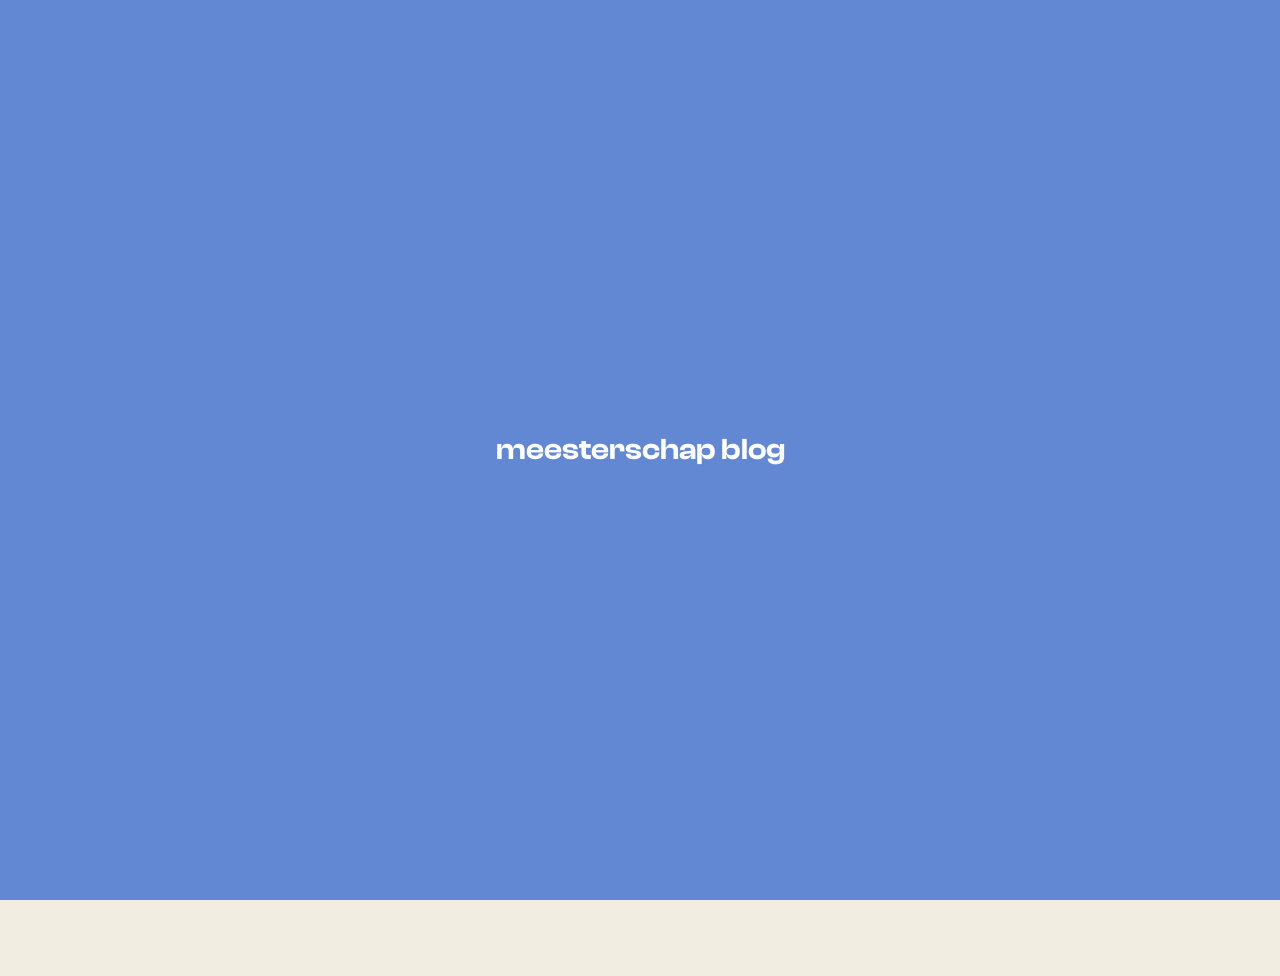
==== index.html @ 77b772a7 "eerste commit blog Co-authored-by: Copilot <copilot@github.com>" ====
<!DOCTYPE html>
<html lang="en">
<head>
    <meta charset="UTF-8">
    <meta name="viewport" content="width=device-width, initial-scale=1.0">
    <title>Blog Kelly Kha</title>
    <link href="styles/style.css" rel="stylesheet">
    <link rel="icon" type="image/png" sizes="32x32" href="images/favicon-32x32.png?v=2">
</head>

<body class="container index">
    <header>
        <div>
            <a href="index.html">
                <img class="logo" src="images/logo.png" alt="logo">
            </a>

            <button class="menu">
                <svg xmlns="http://www.w3.org/2000/svg" fill="none" viewBox="0 0 24 24" stroke-width="1.5" stroke="currentColor">
                    <path stroke-linecap="round" stroke-linejoin="round" d="M3.75 6.75h16.5M3.75 12h16.5m-16.5 5.25h16.5" />
                </svg>
            </button>
        </div>


        <nav>
            <ul>
                <li><a class="active" href="index.html">Home</a></li>
                <li><a href="speakers.html">Speakers</a></li>
                <li><a href="about.html">About me</a></li>
                <li><a href="reflection.html">Reflection</a></li>
            </ul>          
        </nav>
    </header>

    <div class = "loading-animation">
        <p>meesterschap blog</p>
    </div>

    <section class="header-container">
        <div>
            <h1>Kelly Kha's</h1>
            <h2>Meesterschap Web Development Blog</h2>
        </div>

        <p>This is a blog about my journey in the course Meesterschap Web Development. <br> Here I'll share my thoughts, experiences, and insights as I learn and grow as a web developer.</p>

        <div class="header-image">
            <img src="images/letter-bg.svg" alt="">

            <input type="checkbox" id="toggle-img" hidden>

            <label for="toggle-img">
                <img class="item-header" src="images/jerry.png" alt="">
            </label>

            <img src="images/letter-fg.svg" alt="">
        </div>

    </section>
    <script src="script/script.js"></script>
</body>
</html>
---- styles/style.css ----
@import './fonts.css';
@import './base.css';

section {
    display: flex;
    flex-direction: column;
    align-items: center;
    gap: var(--size-xl);

    width: 100%;
    padding: var(--size-4xl) var(--size-2xl);
}

.header-container {
    
}




@media (min-width: 768px) {
	.container{
		max-width: 768px;
	}

    section {
        padding: var(--size-6xl) var(--size-4xl);
    }

    p {
        font-size: var(--size-sm);
    }

    .header-container {
        align-self: center;
        text-align: center;
        width: 60%;
        
        & div:nth-of-type(1) {
            display: flex;
            flex-direction: column;
            gap: var(--size-xxs);
        }

        & .header-image {
            position: relative;
            margin-top: var(--size-9xl);
            min-height: 300px;
            width: 100%;

            & img {
                position: absolute;
                left: 50%;
                transform: translateX(-50%);
                bottom: 0;

                transition: transform 0.3s ease;
            }

            & label .item-header {
                width: 15vw;
                transform: translate(-120%, -60%) rotate(-10deg);
                cursor: pointer;
            }

            & label:hover .item-header{
                transform: translate(-120%, -75%) rotate(-10deg);
            }

            & input:checked + label .item-header {
                z-index: 10;
                transform: translate(-200%, -120%) rotate(0deg) scale(1.8);
            }
        }
    }

    .index h1{
        font-size: var(--size-8xl);
        font-style: italic;
        color: var(--colour-primary);
    }

    .index h2{
        font-size: var(--size-xl);
        color: var(--colour-primary);
        font-family: 'ClashDisplay-light', serif;
        text-transform: uppercase;
    }
}

@media (min-width: 1024px) {
	.container{
		max-width: 1024px;
	}

    section {
        padding: var(--size-8xl) var(--size-6xl);
    }

    p {
        font-size: var(--size-base);
    }
}

@media (min-width: 1280px) {
	.container{
		max-width: 1280px;
	}
}

@media (min-width: 1536px) {
	.container{
		max-width: 1536px;
	}
    
}
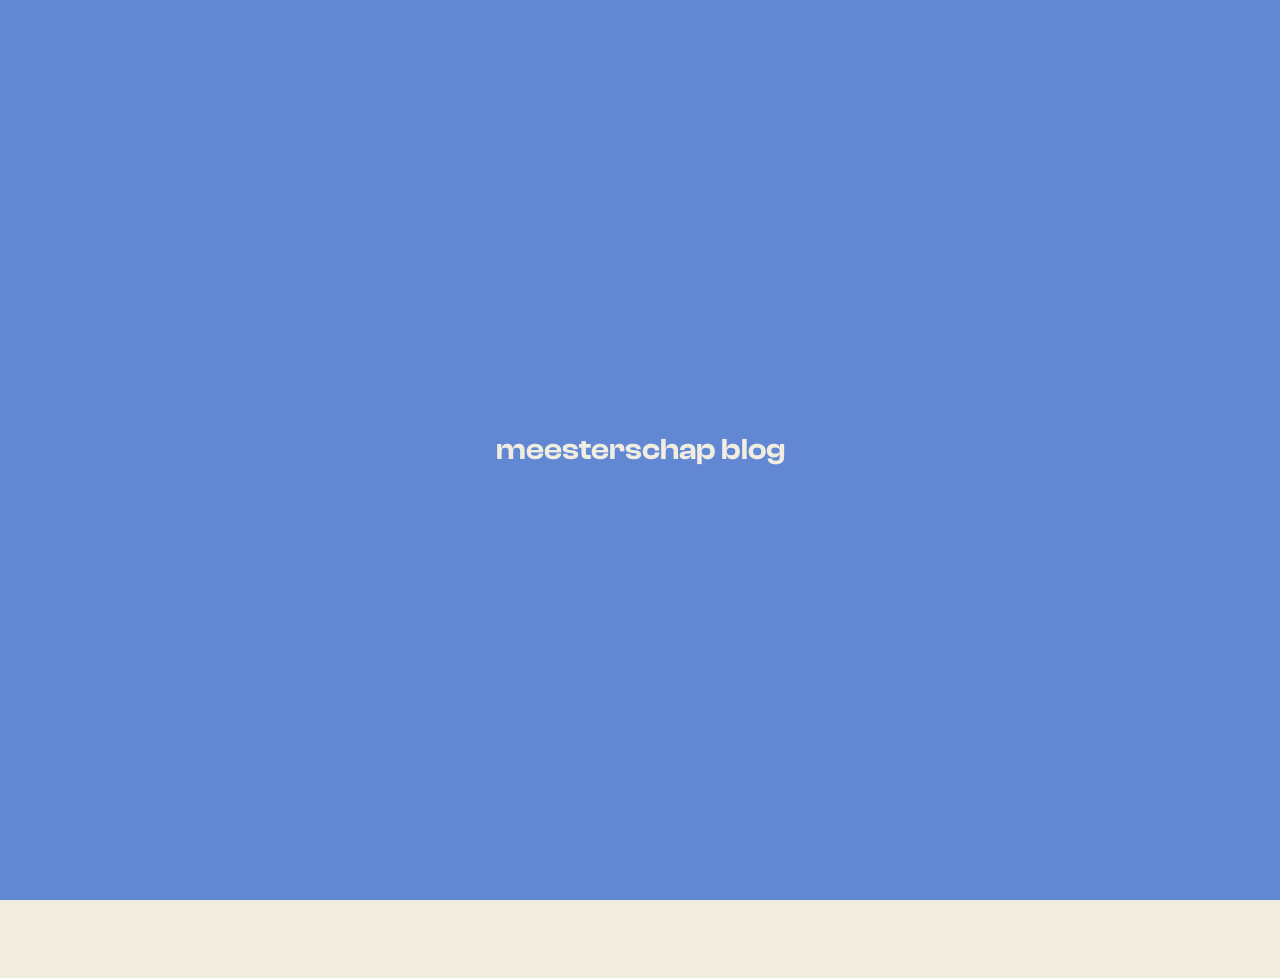
==== commit b40403ed: "light-dark mode Co-authored-by: Copilot <copilot@github.com>" ====
--- a/index.html
+++ b/index.html
@@ -29,8 +29,18 @@
                 <li><a href="speakers.html">Speakers</a></li>
                 <li><a href="about.html">About me</a></li>
                 <li><a href="reflection.html">Reflection</a></li>
-            </ul>          
+
+                <li>
+                    <label for="colorscheme-btn">
+                    <input type="checkbox" name="colorscheme-btn">
+                    <svg xmlns="http://www.w3.org/2000/svg" fill="none" viewBox="0 0 24 24" stroke-width="1.5" stroke="currentColor" class="size-6">
+                    <path stroke-linecap="round" stroke-linejoin="round" d="M21.752 15.002A9.72 9.72 0 0 1 18 15.75c-5.385 0-9.75-4.365-9.75-9.75 0-1.33.266-2.597.748-3.752A9.753 9.753 0 0 0 3 11.25C3 16.635 7.365 21 12.75 21a9.753 9.753 0 0 0 9.002-5.998Z" />
+                    </svg>
+                </label>
+                </li>
+            </ul>  
         </nav>
+        
     </header>
 
     <div class = "loading-animation">
@@ -49,7 +59,6 @@
             <img src="images/letter-bg.svg" alt="">
 
             <input type="checkbox" id="toggle-img" hidden>
-
             <label for="toggle-img">
                 <img class="item-header" src="images/jerry.png" alt="">
             </label>
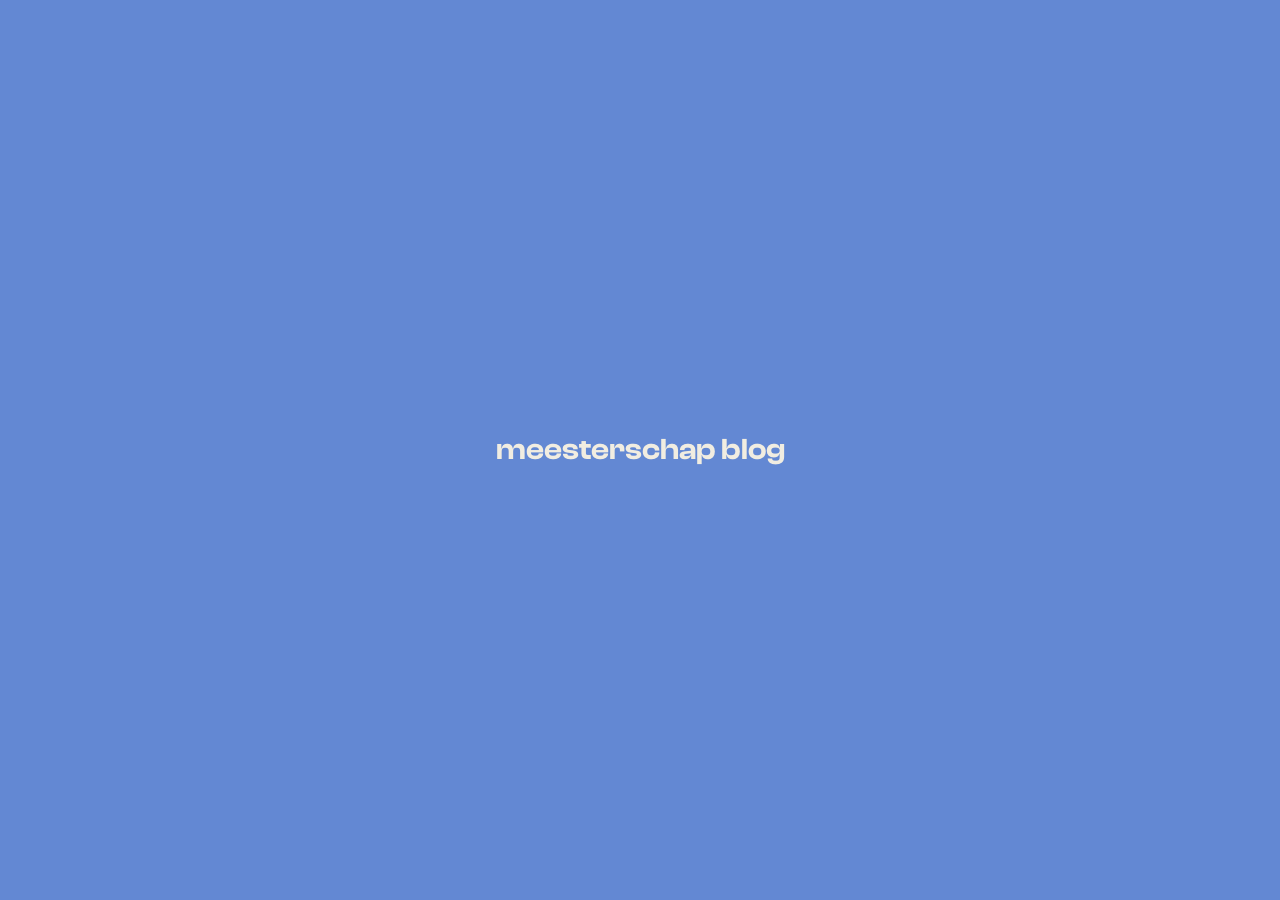
==== commit 38be0c8f: "sprekers Co-authored-by: Copilot <copilot@github.com>" ====
--- a/index.html
+++ b/index.html
@@ -5,10 +5,11 @@
     <meta name="viewport" content="width=device-width, initial-scale=1.0">
     <title>Blog Kelly Kha</title>
     <link href="styles/style.css" rel="stylesheet">
-    <link rel="icon" type="image/png" sizes="32x32" href="images/favicon-32x32.png?v=2">
+    <link rel="icon" type="image/png" sizes="32x32" href="images/favicon-32x32.png?v=3">
 </head>
 
-<body class="container index">
+<body class="container index has-loader">
+    <div class="overlay"></div>
     <header>
         <div>
             <a href="index.html">
@@ -26,9 +27,9 @@
         <nav>
             <ul>
                 <li><a class="active" href="index.html">Home</a></li>
-                <li><a href="speakers.html">Speakers</a></li>
-                <li><a href="about.html">About me</a></li>
-                <li><a href="reflection.html">Reflection</a></li>
+                <li><a href="speakers.html">Sprekers</a></li>
+                <li><a href="about.html">Over mij</a></li>
+                <li><a href="reflection.html">Reflectie</a></li>
 
                 <li>
                     <label for="colorscheme-btn">
@@ -53,15 +54,12 @@
             <h2>Meesterschap Web Development Blog</h2>
         </div>
 
-        <p>This is a blog about my journey in the course Meesterschap Web Development. <br> Here I'll share my thoughts, experiences, and insights as I learn and grow as a web developer.</p>
+        <p>Dit is een blog over mijn reis binnen de cursus Meesterschap Web Development. <br> Hier deel ik mijn gedachten, ervaringen en inzichten terwijl ik leer en groei als webdeveloper.</p>
 
         <div class="header-image">
             <img src="images/letter-bg.svg" alt="">
 
-            <input type="checkbox" id="toggle-img" hidden>
-            <label for="toggle-img">
-                <img class="item-header" src="images/jerry.png" alt="">
-            </label>
+            <img class="item-header" src="images/jerry.png" alt="">
 
             <img src="images/letter-fg.svg" alt="">
         </div>
--- a/styles/style.css
+++ b/styles/style.css
@@ -11,11 +11,176 @@
     padding: var(--size-4xl) var(--size-2xl);
 }
 
-.header-container {
-    
-}
-
-
+.overlay {
+    display: none;
+    position: fixed;
+    inset: 0;
+    background-color: rgba(0, 0, 0, 0.6);
+    z-index: 5;
+    transition: opacity 0.3s ease;
+}
+
+body.dimmed .overlay {
+    display: block;
+}
+
+/* spreker styling */
+.spreker-content{
+    text-align: center;
+}
+
+
+
+
+
+/* flip animatie */
+/* .sprekers-container{
+  perspective: 800px;
+}
+
+.sprekers-cardd {
+  position: relative;
+  width: 200px;
+  height: 200px;
+  transform-style: preserve-3d;
+}
+
+.sprekers-card:hover {
+  animation: flip 4s infinite linear;
+}
+
+.front, .back {
+  position: absolute;
+  width: 100%;
+  height: 100%;
+  backface-visibility: hidden;
+}
+
+.back {
+  transform: rotateY(180deg);
+  background: lightcoral;
+}
+
+.front {
+  background: lightblue;
+}
+
+@keyframes flip {
+  to {
+    transform: rotateY(360deg);
+  }
+} */
+
+.sprekers-container {
+    perspective: 800px;
+    display: inline-block;
+    padding: 20px;
+
+    display: flex;
+    flex-direction: column;
+    justify-content: center;
+    gap: var(--size-4xl);
+}
+
+.sprekers-card {
+    position: relative;
+    width: 200px;
+    height: 200px;
+    transform-style: preserve-3d;
+
+    transition: transform 0.6s;
+}
+
+.sprekers-card:hover {
+    transform: rotateY(180deg) scale(1.2);
+    z-index: 2;
+}
+
+.sprekers-container:has(.sprekers-card:hover) .sprekers-card {
+    transform: scale(0.9);
+
+    & img {
+        filter: brightness(0.7) grayscale(100%);
+    }
+}
+
+.sprekers-container:has(.sprekers-card:hover) .sprekers-card:hover {
+    transform: rotateY(180deg) scale(1.2);
+
+    & img {
+        filter: brightness(0.7) grayscale(0%);
+    }
+}
+
+.front, .back {
+    border-radius: var(--size-2xl);
+    overflow: hidden;
+    position: absolute;
+    width: 100%;
+    height: 100%;
+    backface-visibility: hidden;
+}
+
+.front img {
+    width: 100%;
+    height: 100%;
+    object-fit: cover;
+    filter: brightness(0.7);
+}
+
+.sprekers-card button {
+    position: absolute;
+    width: 40px;
+    height: 40px;
+    bottom: 1em;
+    right: 1em;
+
+    background: var(--colour-primary);
+    border-radius: 50%;
+    border: none;
+    cursor: pointer;
+    padding: 8px;
+
+    & svg {
+        color: var(--colour-background);
+    }
+}
+
+.back {
+  background: var(--colour-text);
+  color: var(--colour-background);
+  transform: rotateY(180deg);
+  padding: var(--size-2xl) var(--size-xl);
+
+  display: flex;
+  flex-direction: column;
+  gap: var(--size-base);
+  justify-content: center;
+  align-items: center;
+}
+
+.back h2{
+    color: var(--colour-background);
+    font-family: 'ClashDisplay-semibold', serif;
+    text-transform: uppercase;
+}
+
+.back-content {
+    display: flex;
+    flex-direction: column;
+    align-items: center;
+    height: fit-content;
+    gap: var(--size-xxs);
+}
+
+.back p{
+    font-family: 'Archivo-Regular', serif;
+    font-size: var(--size-xs);
+    border: solid 1px var(--colour-background);
+    width: fit-content;
+    border-radius: 25px;
+    padding: var(--size-xxs) var(--size-xs);
+}
 
 
 @media (min-width: 768px) {
@@ -57,24 +222,25 @@
                 transition: transform 0.3s ease;
             }
 
-            & label .item-header {
+            & .item-header:nth-child(2) {
                 width: 15vw;
                 transform: translate(-120%, -60%) rotate(-10deg);
                 cursor: pointer;
             }
 
-            & label:hover .item-header{
+            & .item-header:nth-child(2):hover{
                 transform: translate(-120%, -75%) rotate(-10deg);
             }
 
-            & input:checked + label .item-header {
+            & .item-header:nth-child(2).is-active {
                 z-index: 10;
                 transform: translate(-200%, -120%) rotate(0deg) scale(1.8);
             }
         }
     }
 
-    .index h1{
+    .index h1,
+    .speakers h1 {
         font-size: var(--size-8xl);
         font-style: italic;
         color: var(--colour-primary);
@@ -86,6 +252,15 @@
         font-family: 'ClashDisplay-light', serif;
         text-transform: uppercase;
     }
+
+    .back h2{
+        font-size: var(--size-xl);
+    }
+
+    .sprekers-container {
+        flex-direction: row;
+    }
+
 }
 
 @media (min-width: 1024px) {
@@ -94,7 +269,7 @@
 	}
 
     section {
-        padding: var(--size-8xl) var(--size-6xl);
+        padding: var(--size-6xl) var(--size-6xl);
     }
 
     p {
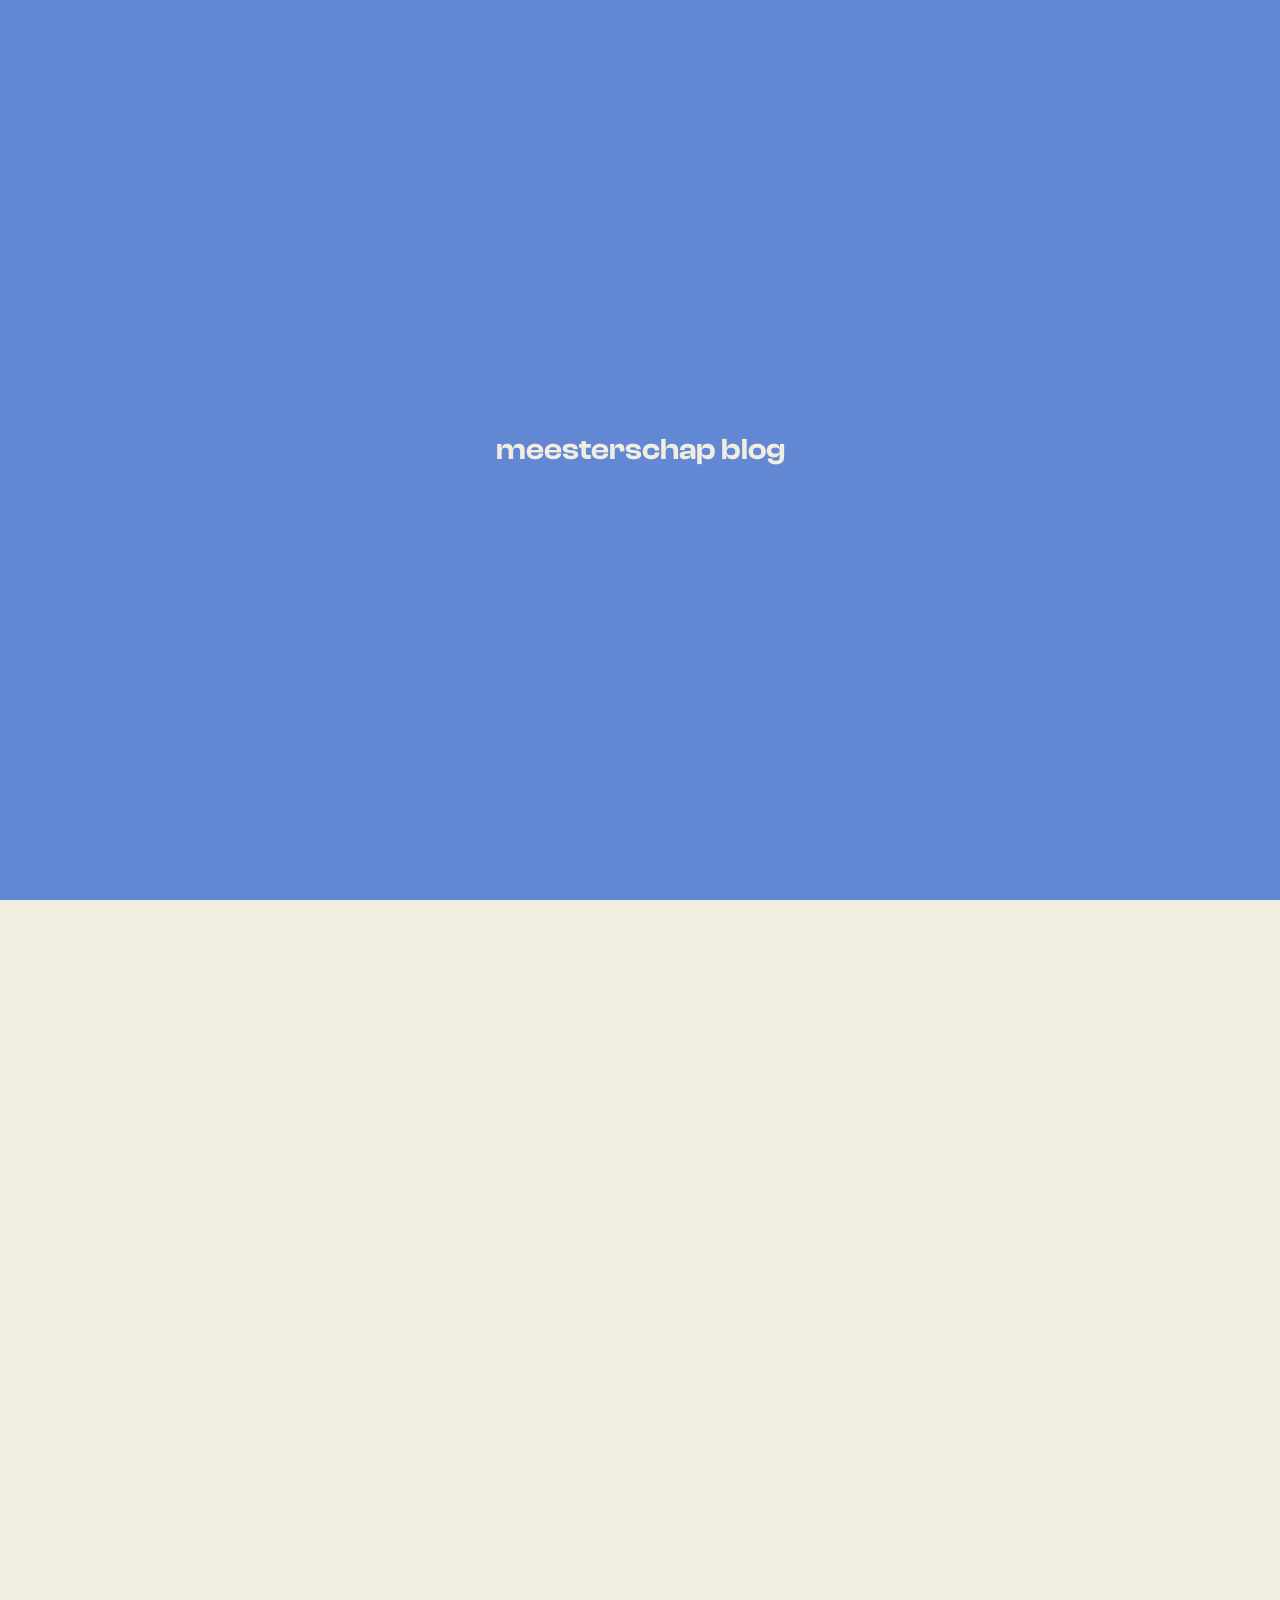
==== commit 10bd83e1: "update Co-authored-by: Copilot <copilot@github.com>" ====
--- a/index.html
+++ b/index.html
@@ -63,8 +63,162 @@
 
             <img src="images/letter-fg.svg" alt="">
         </div>
-
     </section>
+
+    <section class="spreker-content">
+        <h1>Sprekers</h1>
+        <p>Hier vind je een overzicht van alle sprekers die hebben bijgedragen aan mijn reis binnen de cursus Meesterschap Web Development. <br> Elke spreker heeft unieke inzichten, ervaringen en expertise gedeeld die mijn begrip van webontwikkeling hebben verrijkt.</p>
+        
+        <div class="sprekers-container">
+            <div class="sprekers-card">
+                <div class="front">
+                    <img src="images/spreker-kilian.png" alt="Kilian Valkhof">
+
+                    <button> 
+                        <a href="https://www.kilianvalkhof.com/" target="_blank">
+                            <svg xmlns="http://www.w3.org/2000/svg" fill="none" viewBox="0 0 24 24" stroke-width="1.5" stroke="currentColor" class="size-6">
+                            <path stroke-linecap="round" stroke-linejoin="round" d="m4.5 19.5 15-15m0 0H8.25m11.25 0v11.25" />
+                            </svg>
+                        </a>
+                    </button>
+                </div>
+                <div class="back">
+                    <h2>Kilian Valkhof</h2>
+                    <div class="back-content">
+                        <p>Polypane</p>
+                        <p>Minder javascript</p>
+                    </div>
+
+                    <button> 
+                        <a href="https://www.kilianvalkhof.com/" target="_blank">
+                            <svg xmlns="http://www.w3.org/2000/svg" fill="none" viewBox="0 0 24 24" stroke-width="1.5" stroke="currentColor" class="size-6">
+                            <path stroke-linecap="round" stroke-linejoin="round" d="m4.5 19.5 15-15m0 0H8.25m11.25 0v11.25" />
+                            </svg>
+                        </a>
+                    </button>
+                </div>
+            </div>
+
+            <div class="sprekers-card">
+                <div class="front">
+                    <img src="images/spreker-nils.png" alt="Nils Binder">
+
+                    <button> 
+                        <a href="https://www.kilianvalkhof.com/" target="_blank">
+                            <svg xmlns="http://www.w3.org/2000/svg" fill="none" viewBox="0 0 24 24" stroke-width="1.5" stroke="currentColor" class="size-6">
+                            <path stroke-linecap="round" stroke-linejoin="round" d="m4.5 19.5 15-15m0 0H8.25m11.25 0v11.25" />
+                            </svg>
+                        </a>
+                    </button>
+                </div>
+                <div class="back">
+                    <h2>Nils binder</h2>
+                    <div class="back-content">
+                        <p>9ELEMENTS</p>
+                        <p>combine fun coding in the workfield</p>
+                    </div>
+
+                    <button> 
+                        <a href="https://www.kilianvalkhof.com/" target="_blank">
+                            <svg xmlns="http://www.w3.org/2000/svg" fill="none" viewBox="0 0 24 24" stroke-width="1.5" stroke="currentColor" class="size-6">
+                            <path stroke-linecap="round" stroke-linejoin="round" d="m4.5 19.5 15-15m0 0H8.25m11.25 0v11.25" />
+                            </svg>
+                        </a>
+                    </button>
+                </div>
+            </div>
+
+            <div class="sprekers-card">
+                <div class="front">
+                    <img src="images/spreker-robbert.png" alt="Robbert Broersma">
+
+                    <button> 
+                        <a href="https://www.kilianvalkhof.com/" target="_blank">
+                            <svg xmlns="http://www.w3.org/2000/svg" fill="none" viewBox="0 0 24 24" stroke-width="1.5" stroke="currentColor" class="size-6">
+                            <path stroke-linecap="round" stroke-linejoin="round" d="m4.5 19.5 15-15m0 0H8.25m11.25 0v11.25" />
+                            </svg>
+                        </a>
+                    </button>
+                </div>
+                <div class="back">
+                    <h2>Robbert Broersma</h2>
+                    <div class="back-content">
+                        <p>NL design system</p>
+                        <p>Opbouw van formulier</p>
+                    </div>
+
+                    <button> 
+                        <a href="https://www.kilianvalkhof.com/" target="_blank">
+                            <svg xmlns="http://www.w3.org/2000/svg" fill="none" viewBox="0 0 24 24" stroke-width="1.5" stroke="currentColor" class="size-6">
+                            <path stroke-linecap="round" stroke-linejoin="round" d="m4.5 19.5 15-15m0 0H8.25m11.25 0v11.25" />
+                            </svg>
+                        </a>
+                    </button>
+                </div>
+            </div>
+
+            <div class="sprekers-card">
+                <div class="front">
+                    <img src="images/spreker-rosa.png" alt="Rosa Schuurman">
+
+                    <button> 
+                        <a href="https://www.kilianvalkhof.com/" target="_blank">
+                            <svg xmlns="http://www.w3.org/2000/svg" fill="none" viewBox="0 0 24 24" stroke-width="1.5" stroke="currentColor" class="size-6">
+                            <path stroke-linecap="round" stroke-linejoin="round" d="m4.5 19.5 15-15m0 0H8.25m11.25 0v11.25" />
+                            </svg>
+                        </a>
+                    </button>
+                </div>
+                <div class="back">
+                    <h2>Rosa Schuurman</h2>
+                    <div class="back-content">
+                        <p>travelling server</p>
+                        <p>planned obsolescence</p>
+                    </div>
+
+                    <button> 
+                        <a href="https://www.kilianvalkhof.com/" target="_blank">
+                            <svg xmlns="http://www.w3.org/2000/svg" fill="none" viewBox="0 0 24 24" stroke-width="1.5" stroke="currentColor" class="size-6">
+                            <path stroke-linecap="round" stroke-linejoin="round" d="m4.5 19.5 15-15m0 0H8.25m11.25 0v11.25" />
+                            </svg>
+                        </a>
+                    </button>
+                </div>
+            </div>
+
+            <div class="sprekers-card">
+                <div class="front">
+                    <img src="images/spreker-johan.png" alt="johan huijkman">
+
+                    <button> 
+                        <a href="https://www.kilianvalkhof.com/" target="_blank">
+                            <svg xmlns="http://www.w3.org/2000/svg" fill="none" viewBox="0 0 24 24" stroke-width="1.5" stroke="currentColor" class="size-6">
+                            <path stroke-linecap="round" stroke-linejoin="round" d="m4.5 19.5 15-15m0 0H8.25m11.25 0v11.25" />
+                            </svg>
+                        </a>
+                    </button>
+                </div>
+                <div class="back">
+                    <h2>johan huijkman</h2>
+                    <div class="back-content">
+                        <p>accessibility</p>
+                    </div>
+
+                    <button> 
+                        <a href="https://www.kilianvalkhof.com/" target="_blank">
+                            <svg xmlns="http://www.w3.org/2000/svg" fill="none" viewBox="0 0 24 24" stroke-width="1.5" stroke="currentColor" class="size-6">
+                            <path stroke-linecap="round" stroke-linejoin="round" d="m4.5 19.5 15-15m0 0H8.25m11.25 0v11.25" />
+                            </svg>
+                        </a>
+                    </button>
+                </div>
+            </div>
+        </div>
+    </section>
+
+    <footer>
+        <p>© 2026 Kelly Kha. Alle rechten voorbehouden.</p>
+    </footer>
     <script src="script/script.js"></script>
 </body>
 </html>
--- a/styles/style.css
+++ b/styles/style.css
@@ -29,6 +29,9 @@
     text-align: center;
 }
 
+.index{
+    overflow-x: hidden;
+}
 
 
 
@@ -73,7 +76,6 @@
 
 .sprekers-container {
     perspective: 800px;
-    display: inline-block;
     padding: 20px;
 
     display: flex;
@@ -167,21 +169,80 @@
 
 .back-content {
     display: flex;
+    width: 100%;
     flex-direction: column;
+    justify-content: center;
     align-items: center;
-    height: fit-content;
     gap: var(--size-xxs);
 }
 
 .back p{
     font-family: 'Archivo-Regular', serif;
     font-size: var(--size-xs);
+    text-align: center;
+
     border: solid 1px var(--colour-background);
-    width: fit-content;
+    width: 100%;
     border-radius: 25px;
     padding: var(--size-xxs) var(--size-xs);
 }
 
+.sprekers-container{
+    animation-name: appear-from-left;
+    animation-timeline: view();
+    animation-range: cover 0% contain 50%;
+    animation-fill-mode: both;
+}
+
+.spreker-content h1, 
+.spreker-content p:not(.back-content p){
+    animation-name: appear-from-right;
+    animation-timeline: view();
+    animation-range: cover 0% contain 50%;
+    animation-fill-mode: both;
+}
+
+footer {
+    text-align: center;
+    padding: var(--size-2xl) var(--size-2xl);
+    background-color: var(--colour-primary);
+    color: var(--colour-background);
+    font-family: 'Archivo-Regular', serif;
+    font-size: var(--size-sm);
+}
+
+/* animaties */
+@keyframes appear{
+	0%{
+		opacity: 0%;
+		scale: 0.5;
+	}
+	
+	100%{
+		opacity: 1;
+		scale: 1;
+	}
+}
+
+@keyframes appear-from-left{
+	0%{
+        transform: translateX(-100%);
+	}
+	
+	100%{
+        transform: translateX(0);
+	}
+}
+
+@keyframes appear-from-right{
+    0%{
+        transform: translateX(100%);
+    }
+    
+    100%{
+        transform: translateX(0);
+    }
+}
 
 @media (min-width: 768px) {
 	.container{
@@ -200,6 +261,8 @@
         align-self: center;
         text-align: center;
         width: 60%;
+
+        margin-top: -5em;
         
         & div:nth-of-type(1) {
             display: flex;
@@ -239,6 +302,10 @@
         }
     }
 
+    .index{
+        gap: var(--size-9xl);
+    }
+
     .index h1,
     .speakers h1 {
         font-size: var(--size-8xl);
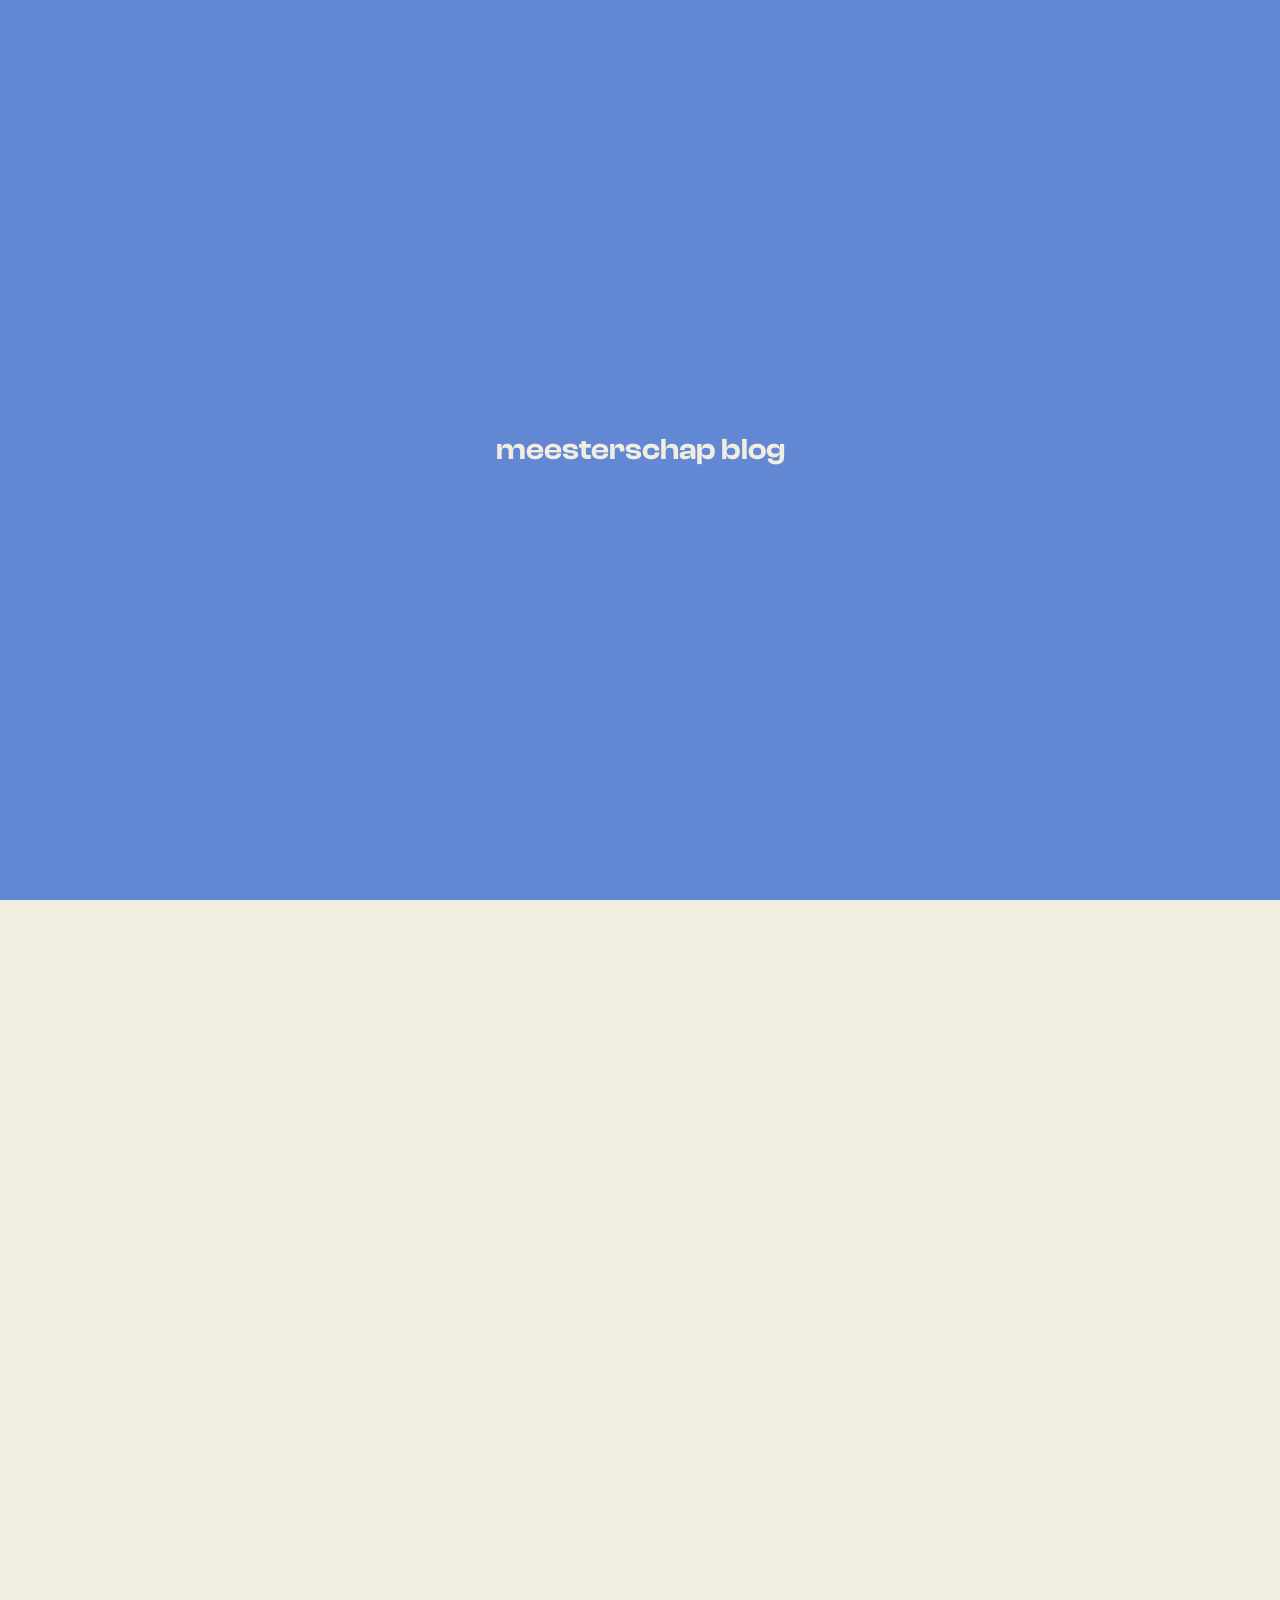
==== commit 99d4a663: "even updaten" ====
--- a/index.html
+++ b/index.html
@@ -1,5 +1,6 @@
 <!DOCTYPE html>
 <html lang="en">
+
 <head>
     <meta charset="UTF-8">
     <meta name="viewport" content="width=device-width, initial-scale=1.0">
@@ -17,8 +18,10 @@
             </a>
 
             <button class="menu">
-                <svg xmlns="http://www.w3.org/2000/svg" fill="none" viewBox="0 0 24 24" stroke-width="1.5" stroke="currentColor">
-                    <path stroke-linecap="round" stroke-linejoin="round" d="M3.75 6.75h16.5M3.75 12h16.5m-16.5 5.25h16.5" />
+                <svg xmlns="http://www.w3.org/2000/svg" fill="none" viewBox="0 0 24 24" stroke-width="1.5"
+                    stroke="currentColor">
+                    <path stroke-linecap="round" stroke-linejoin="round"
+                        d="M3.75 6.75h16.5M3.75 12h16.5m-16.5 5.25h16.5" />
                 </svg>
             </button>
         </div>
@@ -33,18 +36,20 @@
 
                 <li>
                     <label for="colorscheme-btn">
-                    <input type="checkbox" name="colorscheme-btn">
-                    <svg xmlns="http://www.w3.org/2000/svg" fill="none" viewBox="0 0 24 24" stroke-width="1.5" stroke="currentColor" class="size-6">
-                    <path stroke-linecap="round" stroke-linejoin="round" d="M21.752 15.002A9.72 9.72 0 0 1 18 15.75c-5.385 0-9.75-4.365-9.75-9.75 0-1.33.266-2.597.748-3.752A9.753 9.753 0 0 0 3 11.25C3 16.635 7.365 21 12.75 21a9.753 9.753 0 0 0 9.002-5.998Z" />
-                    </svg>
-                </label>
+                        <input type="checkbox" name="colorscheme-btn">
+                        <svg xmlns="http://www.w3.org/2000/svg" fill="none" viewBox="0 0 24 24" stroke-width="1.5"
+                            stroke="currentColor" class="size-6">
+                            <path stroke-linecap="round" stroke-linejoin="round"
+                                d="M21.752 15.002A9.72 9.72 0 0 1 18 15.75c-5.385 0-9.75-4.365-9.75-9.75 0-1.33.266-2.597.748-3.752A9.753 9.753 0 0 0 3 11.25C3 16.635 7.365 21 12.75 21a9.753 9.753 0 0 0 9.002-5.998Z" />
+                        </svg>
+                    </label>
                 </li>
-            </ul>  
+            </ul>
         </nav>
-        
+
     </header>
 
-    <div class = "loading-animation">
+    <div class="loading-animation">
         <p>meesterschap blog</p>
     </div>
 
@@ -54,7 +59,8 @@
             <h2>Meesterschap Web Development Blog</h2>
         </div>
 
-        <p>Dit is een blog over mijn reis binnen de cursus Meesterschap Web Development. <br> Hier deel ik mijn gedachten, ervaringen en inzichten terwijl ik leer en groei als webdeveloper.</p>
+        <p>Dit is een blog over mijn reis binnen de cursus Meesterschap Web Development. <br> Hier deel ik mijn
+            gedachten, ervaringen en inzichten terwijl ik leer en groei als webdeveloper.</p>
 
         <div class="header-image">
             <img src="images/letter-bg.svg" alt="">
@@ -67,152 +73,287 @@
 
     <section class="spreker-content">
         <h1>Sprekers</h1>
-        <p>Hier vind je een overzicht van alle sprekers die hebben bijgedragen aan mijn reis binnen de cursus Meesterschap Web Development. <br> Elke spreker heeft unieke inzichten, ervaringen en expertise gedeeld die mijn begrip van webontwikkeling hebben verrijkt.</p>
-        
+        <p>Hier vind je een overzicht van alle sprekers die hebben bijgedragen aan mijn reis binnen de cursus
+            Meesterschap Web Development. <br> Elke spreker heeft unieke inzichten, ervaringen en expertise gedeeld die
+            mijn begrip van webontwikkeling hebben verrijkt.</p>
+
         <div class="sprekers-container">
-            <div class="sprekers-card">
-                <div class="front">
-                    <img src="images/spreker-kilian.png" alt="Kilian Valkhof">
-
-                    <button> 
-                        <a href="https://www.kilianvalkhof.com/" target="_blank">
-                            <svg xmlns="http://www.w3.org/2000/svg" fill="none" viewBox="0 0 24 24" stroke-width="1.5" stroke="currentColor" class="size-6">
-                            <path stroke-linecap="round" stroke-linejoin="round" d="m4.5 19.5 15-15m0 0H8.25m11.25 0v11.25" />
-                            </svg>
-                        </a>
-                    </button>
-                </div>
-                <div class="back">
-                    <h2>Kilian Valkhof</h2>
-                    <div class="back-content">
-                        <p>Polypane</p>
-                        <p>Minder javascript</p>
-                    </div>
-
-                    <button> 
-                        <a href="https://www.kilianvalkhof.com/" target="_blank">
-                            <svg xmlns="http://www.w3.org/2000/svg" fill="none" viewBox="0 0 24 24" stroke-width="1.5" stroke="currentColor" class="size-6">
-                            <path stroke-linecap="round" stroke-linejoin="round" d="m4.5 19.5 15-15m0 0H8.25m11.25 0v11.25" />
-                            </svg>
-                        </a>
-                    </button>
-                </div>
-            </div>
-
-            <div class="sprekers-card">
-                <div class="front">
-                    <img src="images/spreker-nils.png" alt="Nils Binder">
-
-                    <button> 
-                        <a href="https://www.kilianvalkhof.com/" target="_blank">
-                            <svg xmlns="http://www.w3.org/2000/svg" fill="none" viewBox="0 0 24 24" stroke-width="1.5" stroke="currentColor" class="size-6">
-                            <path stroke-linecap="round" stroke-linejoin="round" d="m4.5 19.5 15-15m0 0H8.25m11.25 0v11.25" />
-                            </svg>
-                        </a>
-                    </button>
-                </div>
-                <div class="back">
-                    <h2>Nils binder</h2>
-                    <div class="back-content">
-                        <p>9ELEMENTS</p>
-                        <p>combine fun coding in the workfield</p>
-                    </div>
-
-                    <button> 
-                        <a href="https://www.kilianvalkhof.com/" target="_blank">
-                            <svg xmlns="http://www.w3.org/2000/svg" fill="none" viewBox="0 0 24 24" stroke-width="1.5" stroke="currentColor" class="size-6">
-                            <path stroke-linecap="round" stroke-linejoin="round" d="m4.5 19.5 15-15m0 0H8.25m11.25 0v11.25" />
-                            </svg>
-                        </a>
-                    </button>
-                </div>
-            </div>
-
-            <div class="sprekers-card">
-                <div class="front">
-                    <img src="images/spreker-robbert.png" alt="Robbert Broersma">
-
-                    <button> 
-                        <a href="https://www.kilianvalkhof.com/" target="_blank">
-                            <svg xmlns="http://www.w3.org/2000/svg" fill="none" viewBox="0 0 24 24" stroke-width="1.5" stroke="currentColor" class="size-6">
-                            <path stroke-linecap="round" stroke-linejoin="round" d="m4.5 19.5 15-15m0 0H8.25m11.25 0v11.25" />
-                            </svg>
-                        </a>
-                    </button>
-                </div>
-                <div class="back">
-                    <h2>Robbert Broersma</h2>
-                    <div class="back-content">
-                        <p>NL design system</p>
-                        <p>Opbouw van formulier</p>
-                    </div>
-
-                    <button> 
-                        <a href="https://www.kilianvalkhof.com/" target="_blank">
-                            <svg xmlns="http://www.w3.org/2000/svg" fill="none" viewBox="0 0 24 24" stroke-width="1.5" stroke="currentColor" class="size-6">
-                            <path stroke-linecap="round" stroke-linejoin="round" d="m4.5 19.5 15-15m0 0H8.25m11.25 0v11.25" />
-                            </svg>
-                        </a>
-                    </button>
-                </div>
-            </div>
-
-            <div class="sprekers-card">
-                <div class="front">
-                    <img src="images/spreker-rosa.png" alt="Rosa Schuurman">
-
-                    <button> 
-                        <a href="https://www.kilianvalkhof.com/" target="_blank">
-                            <svg xmlns="http://www.w3.org/2000/svg" fill="none" viewBox="0 0 24 24" stroke-width="1.5" stroke="currentColor" class="size-6">
-                            <path stroke-linecap="round" stroke-linejoin="round" d="m4.5 19.5 15-15m0 0H8.25m11.25 0v11.25" />
-                            </svg>
-                        </a>
-                    </button>
-                </div>
-                <div class="back">
-                    <h2>Rosa Schuurman</h2>
-                    <div class="back-content">
-                        <p>travelling server</p>
-                        <p>planned obsolescence</p>
-                    </div>
-
-                    <button> 
-                        <a href="https://www.kilianvalkhof.com/" target="_blank">
-                            <svg xmlns="http://www.w3.org/2000/svg" fill="none" viewBox="0 0 24 24" stroke-width="1.5" stroke="currentColor" class="size-6">
-                            <path stroke-linecap="round" stroke-linejoin="round" d="m4.5 19.5 15-15m0 0H8.25m11.25 0v11.25" />
-                            </svg>
-                        </a>
-                    </button>
-                </div>
-            </div>
-
-            <div class="sprekers-card">
-                <div class="front">
-                    <img src="images/spreker-johan.png" alt="johan huijkman">
-
-                    <button> 
-                        <a href="https://www.kilianvalkhof.com/" target="_blank">
-                            <svg xmlns="http://www.w3.org/2000/svg" fill="none" viewBox="0 0 24 24" stroke-width="1.5" stroke="currentColor" class="size-6">
-                            <path stroke-linecap="round" stroke-linejoin="round" d="m4.5 19.5 15-15m0 0H8.25m11.25 0v11.25" />
-                            </svg>
-                        </a>
-                    </button>
-                </div>
-                <div class="back">
-                    <h2>johan huijkman</h2>
-                    <div class="back-content">
-                        <p>accessibility</p>
-                    </div>
-
-                    <button> 
-                        <a href="https://www.kilianvalkhof.com/" target="_blank">
-                            <svg xmlns="http://www.w3.org/2000/svg" fill="none" viewBox="0 0 24 24" stroke-width="1.5" stroke="currentColor" class="size-6">
-                            <path stroke-linecap="round" stroke-linejoin="round" d="m4.5 19.5 15-15m0 0H8.25m11.25 0v11.25" />
-                            </svg>
-                        </a>
-                    </button>
-                </div>
-            </div>
+            <div class="sprekers-card-container">
+                <div class="sprekers-card">
+                    <div class="front">
+                        <img src="images/spreker-kilian.png" alt="Kilian Valkhof">
+                        <button>
+                            <a href="/sprekers/wn-kilian.html">
+                                <svg xmlns="http://www.w3.org/2000/svg" fill="none" viewBox="0 0 24 24"
+                                    stroke-width="1.5" stroke="currentColor" class="size-6">
+                                    <path stroke-linecap="round" stroke-linejoin="round"
+                                        d="m4.5 19.5 15-15m0 0H8.25m11.25 0v11.25" />
+                                </svg>
+                            </a>
+                        </button>
+                    </div>
+
+                    <div class="back">
+                        <h2>Kilian Valkhof</h2>
+                        <div class="back-content">
+                            <p>Polypane</p>
+                            <p>Minder javascript</p>
+                        </div>
+                        <button>
+                            <a href="/sprekers/wn-kilian.html">
+                                <svg xmlns="http://www.w3.org/2000/svg" fill="none" viewBox="0 0 24 24"
+                                    stroke-width="1.5" stroke="currentColor" class="size-6">
+                                    <path stroke-linecap="round" stroke-linejoin="round"
+                                        d="m4.5 19.5 15-15m0 0H8.25m11.25 0v11.25" />
+                                </svg>
+                            </a>
+                        </button>
+                    </div>
+
+                </div>
+            </div>
+
+            <div class="sprekers-card-container">
+                <div class="sprekers-card">
+                    <div class="front">
+                        <img src="images/spreker-peter.png" alt="Peter Paul Koch">
+                        <button>
+                            <a href="/sprekers/wn-peter.html">
+                                <svg xmlns="http://www.w3.org/2000/svg" fill="none" viewBox="0 0 24 24"
+                                    stroke-width="1.5" stroke="currentColor" class="size-6">
+                                    <path stroke-linecap="round" stroke-linejoin="round"
+                                        d="m4.5 19.5 15-15m0 0H8.25m11.25 0v11.25" />
+                                </svg>
+                            </a>
+                        </button>
+                    </div>
+
+                    <div class="back">
+                        <h2>Peter Paul Koch</h2>
+                        <div class="back-content">
+                            <p>9ELEMENTS</p>
+                            <p>combine fun coding in the workfield</p>
+                        </div>
+                        <button>
+                            <a href="/sprekers/wn-peter.html">
+                                <svg xmlns="http://www.w3.org/2000/svg" fill="none" viewBox="0 0 24 24"
+                                    stroke-width="1.5" stroke="currentColor" class="size-6">
+                                    <path stroke-linecap="round" stroke-linejoin="round"
+                                        d="m4.5 19.5 15-15m0 0H8.25m11.25 0v11.25" />
+                                </svg>
+                            </a>
+                        </button>
+                    </div>
+                    
+                </div>
+            </div>
+
+            <div class="sprekers-card-container">
+                <div class="sprekers-card">
+                    <div class="front">
+                        <img src="images/spreker-nils.png" alt="Nils Binder">
+                        <button>
+                            <a href="/sprekers/wn-nils.html">
+                                <svg xmlns="http://www.w3.org/2000/svg" fill="none" viewBox="0 0 24 24"
+                                    stroke-width="1.5" stroke="currentColor" class="size-6">
+                                    <path stroke-linecap="round" stroke-linejoin="round"
+                                        d="m4.5 19.5 15-15m0 0H8.25m11.25 0v11.25" />
+                                </svg>
+                            </a>
+                        </button>
+                    </div>
+                    <div class="back">
+                        <h2>Nils binder</h2>
+                        <div class="back-content">
+                            <p>9ELEMENTS</p>
+                            <p>combine fun coding in the workfield</p>
+                        </div>
+                        <button>
+                            <a href="/sprekers/wn-nils.html">
+                                <svg xmlns="http://www.w3.org/2000/svg" fill="none" viewBox="0 0 24 24"
+                                    stroke-width="1.5" stroke="currentColor" class="size-6">
+                                    <path stroke-linecap="round" stroke-linejoin="round"
+                                        d="m4.5 19.5 15-15m0 0H8.25m11.25 0v11.25" />
+                                </svg>
+                            </a>
+                        </button>
+                    </div>
+                </div>
+            </div>
+
+            <div class="sprekers-card-container">
+                <div class="sprekers-card">
+                    <div class="front">
+                        <img src="images/spreker-sanne.png" alt="Sanne 't Hooft">
+                        <button>
+                            <a href="/sprekers/wn-sanne.html">
+                                <svg xmlns="http://www.w3.org/2000/svg" fill="none" viewBox="0 0 24 24"
+                                    stroke-width="1.5" stroke="currentColor" class="size-6">
+                                    <path stroke-linecap="round" stroke-linejoin="round"
+                                        d="m4.5 19.5 15-15m0 0H8.25m11.25 0v11.25" />
+                                </svg>
+                            </a>
+                        </button>
+                    </div>
+
+                    <div class="back">
+                        <h2>Sanne 't Hooft</h2>
+                        <div class="back-content">
+                            <p>9ELEMENTS</p>
+                            <p>combine fun coding in the workfield</p>
+                        </div>
+                        <button>
+                            <a href="/sprekers/wn-sanne.html">
+                                <svg xmlns="http://www.w3.org/2000/svg" fill="none" viewBox="0 0 24 24"
+                                    stroke-width="1.5" stroke="currentColor" class="size-6">
+                                    <path stroke-linecap="round" stroke-linejoin="round"
+                                        d="m4.5 19.5 15-15m0 0H8.25m11.25 0v11.25" />
+                                </svg>
+                            </a>
+                        </button>
+                    </div>
+                    
+                </div>
+            </div>
+
+            <div class="sprekers-card-container">
+                <div class="sprekers-card">
+                    <div class="front">
+                        <img src="images/spreker-robbert.png" alt="Robbert Broersma">
+                        <button>
+                            <a href="/sprekers/wn-robbert.html">
+                                <svg xmlns="http://www.w3.org/2000/svg" fill="none" viewBox="0 0 24 24"
+                                    stroke-width="1.5" stroke="currentColor" class="size-6">
+                                    <path stroke-linecap="round" stroke-linejoin="round"
+                                        d="m4.5 19.5 15-15m0 0H8.25m11.25 0v11.25" />
+                                </svg>
+                            </a>
+                        </button>
+                    </div>
+                    <div class="back">
+                        <h2>Robbert Broersma</h2>
+                        <div class="back-content">
+                            <p>NL design system</p>
+                            <p>Opbouw van formulier</p>
+                        </div>
+                        <button>
+                            <a href="/sprekers/wn-robbert.html">
+                                <svg xmlns="http://www.w3.org/2000/svg" fill="none" viewBox="0 0 24 24"
+                                    stroke-width="1.5" stroke="currentColor" class="size-6">
+                                    <path stroke-linecap="round" stroke-linejoin="round"
+                                        d="m4.5 19.5 15-15m0 0H8.25m11.25 0v11.25" />
+                                </svg>
+                            </a>
+                        </button>
+                    </div>
+                </div>
+            </div>
+
+            <div class="sprekers-card-container">
+                <div class="sprekers-card">
+                    <div class="front">
+                        <img src="images/spreker-rosa.png" alt="Rosa Schuurman">
+                        <button>
+                            <a href="/sprekers/wn-rosa.html">
+                                <svg xmlns="http://www.w3.org/2000/svg" fill="none" viewBox="0 0 24 24"
+                                    stroke-width="1.5" stroke="currentColor" class="size-6">
+                                    <path stroke-linecap="round" stroke-linejoin="round"
+                                        d="m4.5 19.5 15-15m0 0H8.25m11.25 0v11.25" />
+                                </svg>
+                            </a>
+                        </button>
+                    </div>
+                    <div class="back">
+                        <h2>Rosa Schuurman</h2>
+                        <div class="back-content">
+                            <p>travelling server</p>
+                            <p>planned obsolescence</p>
+                        </div>
+                        <button>
+                            <a href="/sprekers/wn-rosa.html">
+                                <svg xmlns="http://www.w3.org/2000/svg" fill="none" viewBox="0 0 24 24"
+                                    stroke-width="1.5" stroke="currentColor" class="size-6">
+                                    <path stroke-linecap="round" stroke-linejoin="round"
+                                        d="m4.5 19.5 15-15m0 0H8.25m11.25 0v11.25" />
+                                </svg>
+                            </a>
+                        </button>
+                    </div>
+                </div>
+            </div>
+
+            <div class="sprekers-card-container">
+                <div class="sprekers-card">
+                    <div class="front">
+                        <img src="images/spreker-johan.png" alt="johan huijkman">
+                        <button>
+                            <a href="/sprekers/wn-johan.html">
+                                <svg xmlns="http://www.w3.org/2000/svg" fill="none" viewBox="0 0 24 24"
+                                    stroke-width="1.5" stroke="currentColor" class="size-6">
+                                    <path stroke-linecap="round" stroke-linejoin="round"
+                                        d="m4.5 19.5 15-15m0 0H8.25m11.25 0v11.25" />
+                                </svg>
+                            </a>
+                        </button>
+                    </div>
+                    <div class="back">
+                        <h2>johan huijkman</h2>
+                        <div class="back-content">
+                            <p>accessibility</p>
+                        </div>
+                        <button>
+                            <a href="/sprekers/wn-johan.html">
+                                <svg xmlns="http://www.w3.org/2000/svg" fill="none" viewBox="0 0 24 24"
+                                    stroke-width="1.5" stroke="currentColor" class="size-6">
+                                    <path stroke-linecap="round" stroke-linejoin="round"
+                                        d="m4.5 19.5 15-15m0 0H8.25m11.25 0v11.25" />
+                                </svg>
+                            </a>
+                        </button>
+                    </div>
+                </div>
+            </div>
+        </div>
+    </section>
+
+    <section class="vakken-content-wrapper">
+        <div class="vakken-content">    
+            <a href="/vakken/sprint-0" class="vak-link">
+                <article class="vak-sprint-0">
+                    <img src="images/vak-1.png" alt="Sprint 0">
+
+                    <div>
+                        <h2>Sprint 0</h2>
+                        <p>In sprint 0 heb ik kennis gemaakt met de basis van web development, zoals HTML, CSS en JavaScript. Ik heb geleerd hoe ik een eenvoudige webpagina kan maken en deze kan stylen met CSS. Daarnaast heb ik ook wat basis JavaScript geleerd om interactiviteit toe te voegen aan mijn webpagina's.</p>
+                    </div>
+                    
+                    <button>Lees meer</button>
+                </article>
+            </a>
+
+            <a href="/vakken/css" class="vak-link">
+                <article class="vak-css">
+                    <img src="images/vak-1.png" alt="CSS">
+
+                    <div>
+                        <h2>CSS</h2>
+                        <p>In sprint 0 heb ik kennis gemaakt met de basis van web development, zoals HTML, CSS en JavaScript. Ik heb geleerd hoe ik een eenvoudige webpagina kan maken en deze kan stylen met CSS. Daarnaast heb ik ook wat basis JavaScript geleerd om interactiviteit toe te voegen aan mijn webpagina's.</p>
+                    </div>
+                    <button>Lees meer</button>
+                </article>
+            </a>
+
+            <a href="/vakken/browser-tech" class="vak-link">
+                <article class="vak-browser-tech">
+                    <img src="images/vak-1.png" alt="Browser Tech">
+
+                    <div>
+                        <h2>Browser Tech</h2>
+                        <p>In sprint 0 heb ik kennis gemaakt met de basis van web development, zoals HTML, CSS en JavaScript. Ik heb geleerd hoe ik een eenvoudige webpagina kan maken en deze kan stylen met CSS. Daarnaast heb ik ook wat basis JavaScript geleerd om interactiviteit toe te voegen aan mijn webpagina's.</p>
+                    </div>
+                    <button>Lees meer</button>
+                </article>
+            </a>
         </div>
     </section>
 
@@ -221,4 +362,5 @@
     </footer>
     <script src="script/script.js"></script>
 </body>
+
 </html>
--- a/styles/style.css
+++ b/styles/style.css
@@ -1,5 +1,6 @@
 @import './fonts.css';
 @import './base.css';
+@import './spreker.css';
 
 section {
     display: flex;
@@ -82,6 +83,7 @@
     flex-direction: column;
     justify-content: center;
     gap: var(--size-4xl);
+    cursor: pointer;
 }
 
 .sprekers-card {
@@ -93,7 +95,8 @@
     transition: transform 0.6s;
 }
 
-.sprekers-card:hover {
+/* de hover zit nu op een container ipv de kaart zelf zodat hover het niet raar doet */
+.sprekers-card-container:hover .sprekers-card {
     transform: rotateY(180deg) scale(1.2);
     z-index: 2;
 }
@@ -190,7 +193,7 @@
 .sprekers-container{
     animation-name: appear-from-left;
     animation-timeline: view();
-    animation-range: cover 0% contain 50%;
+    animation-range: cover 0% contain 10%;
     animation-fill-mode: both;
 }
 
@@ -211,6 +214,64 @@
     font-size: var(--size-sm);
 }
 
+
+/* vakken */
+.vakken-content-wrapper {
+    /* width: 100%;
+    display: flex;
+    justify-content: center; */
+    /* background-color: var(--colour-primary); */
+}
+.vakken-content {
+    display: flex;
+    flex-direction: column;
+    gap: var(--size-4xl);
+    width: 100%;
+}
+
+.vakken-content .vak-link {
+    display: block;
+    width: 100%;
+    border: 1px solid var(--colour-primary);
+    border-radius: var(--size-2xl);
+    padding: var(--size-2xl);
+    background-color: var(--colour-background);
+    text-decoration: none;
+    color: var(--colour-text);
+
+    & article {
+        display: flex;
+        flex-direction: column;
+        gap: var(--size-2xl);
+        align-items: center;
+
+        & div{
+            display: flex;
+            flex-direction: column;
+            gap: var(--size-xxs);
+            align-items: center;
+        }
+
+        & button{
+            background-color: var(--colour-primary);
+            color: var(--colour-background);
+            border: none;
+            width: 60%;
+            text-transform: uppercase;
+            padding: var(--size-xxs) var(--size-base);
+            border-radius: 25px;
+        }
+    }
+
+    & img {
+        width: 100%;
+        height: 200px;
+        object-fit: cover;
+        border-radius: var(--size-2xl);
+    }
+}
+
+
 /* animaties */
 @keyframes appear{
 	0%{
@@ -326,8 +387,14 @@
 
     .sprekers-container {
         flex-direction: row;
-    }
-
+        max-width: 100%;
+        flex-wrap: wrap;
+    }
+
+    .vakken-content{
+        display: grid;
+        grid-template-columns: repeat(3, 1fr);
+    }
 }
 
 @media (min-width: 1024px) {
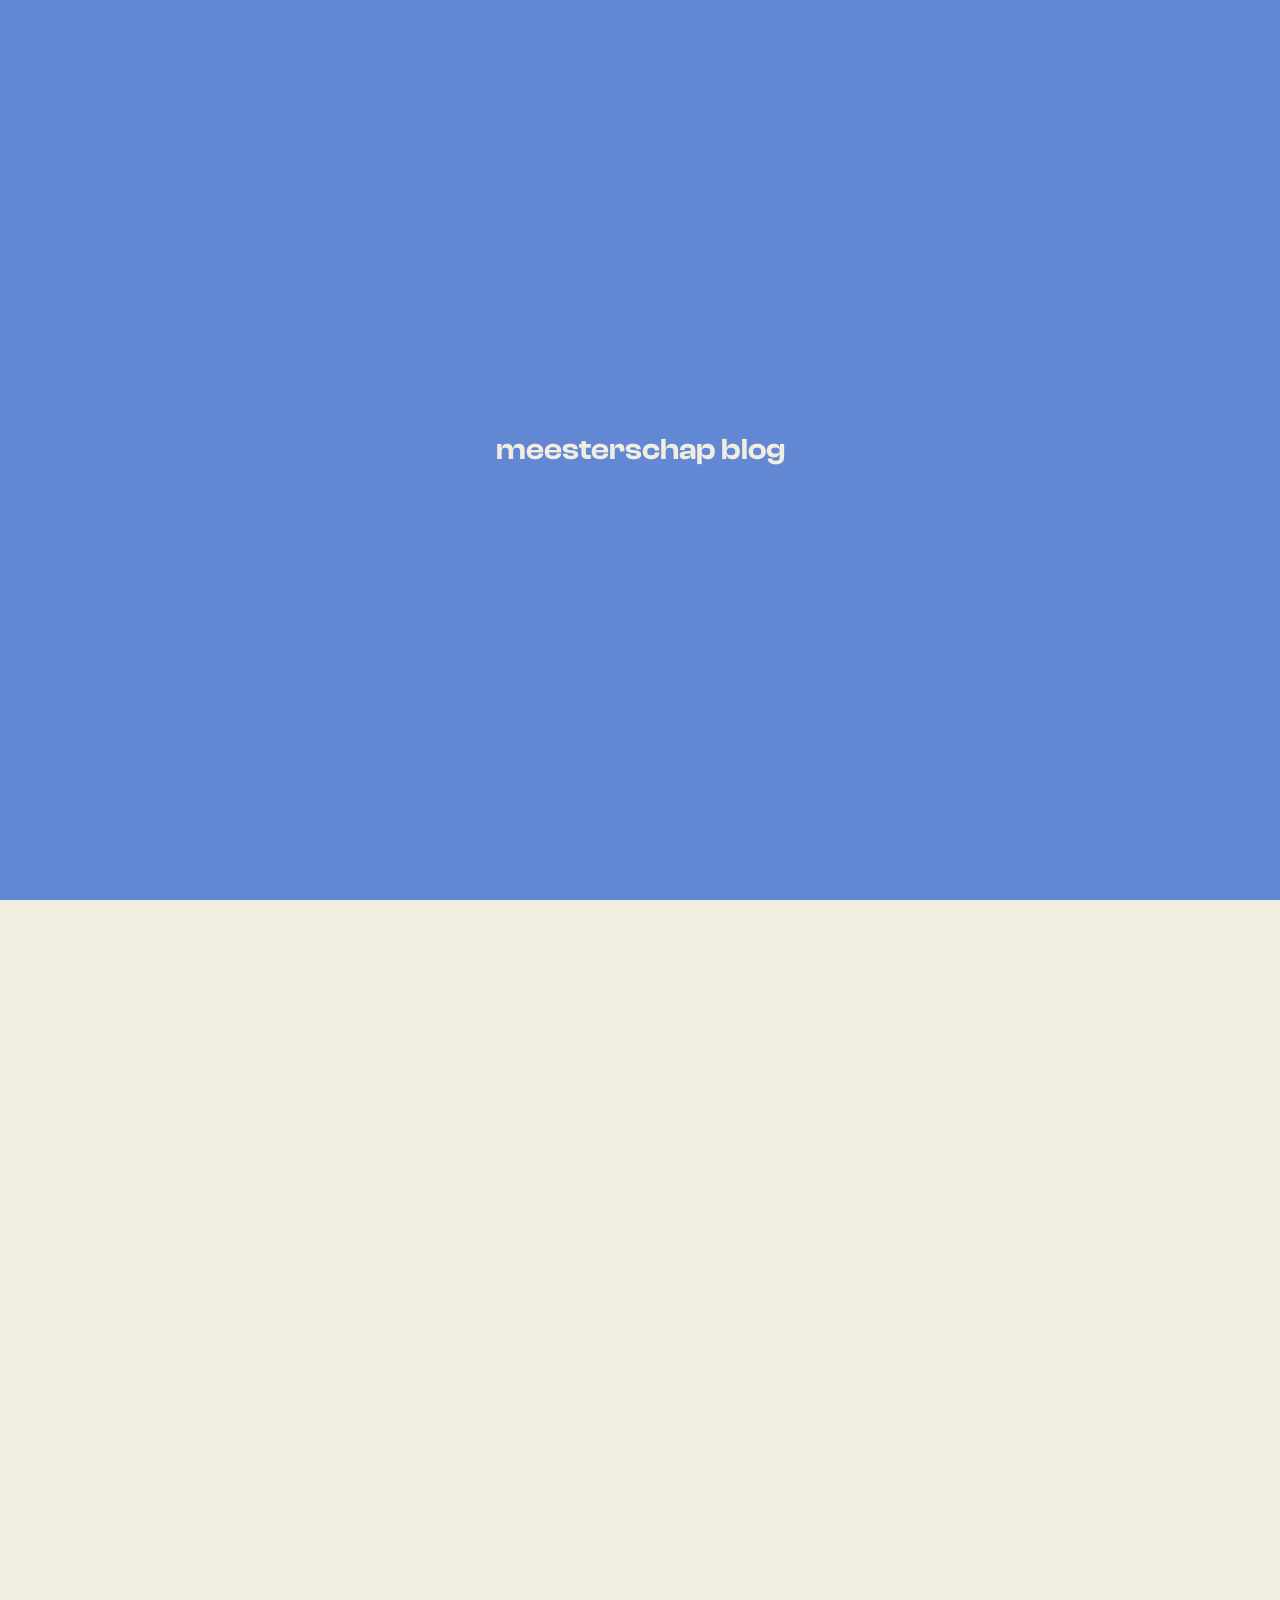
==== commit 0d868719: "update" ====
--- a/index.html
+++ b/index.html
@@ -59,15 +59,35 @@
             <h2>Meesterschap Web Development Blog</h2>
         </div>
 
-        <p>Dit is een blog over mijn reis binnen de cursus Meesterschap Web Development. <br> Hier deel ik mijn
-            gedachten, ervaringen en inzichten terwijl ik leer en groei als webdeveloper.</p>
+        <p>Dit is een blog over mijn voortgang binnen de minor web design & development. <br> Hier deel ik mijn gedachten, ervaringen en inzichten terwijl ik leer en groei als webdeveloper.</p>
 
         <div class="header-image">
             <img src="images/letter-bg.svg" alt="">
 
-            <img class="item-header" src="images/jerry.png" alt="">
+            <img class="item-header" src="images/jerry.png" alt="" data-popup="popup-jerry">
+            <img class="item-header" src="images/kel.png" alt="" data-popup="popup-kel">
+            <img class="item-header" src="images/bunny.png" alt="" data-popup="popup-bunny">
 
             <img src="images/letter-fg.svg" alt="">
+        </div>
+
+        <!-- Popups -->
+        <div class="popup" id="popup-jerry">
+            <button class="popup-close">✕</button>
+            <h3>Mijn mening uiten in groepsopdrachten</h3>
+            <p>Ik wil actiever mijn mening en ideeën uiten tijdens groepsopdrachten. Ik merk dat ik vaak meega met de groep, terwijl ik eigenlijk een ander idee heb. Daardoor draag ik minder bij dan ik zou kunnen. Om hieraan te werken ga ik in elke groepsmeeting minimaal één eigen standpunt of idee uitspreken, ook als ik twijfel of het goed is. Daarna reflecteer ik kort in mijn blog op hoe dat ging.</p>
+        </div>
+
+        <div class="popup" id="popup-kel">
+            <button class="popup-close">✕</button>
+            <h3>Creatiever zijn in mijn ontwerp en code</h3>
+            <p>Ik wil bewust creatievere en onverwachtere keuzes maken in mijn werk. Ik merk dat ik snel grijp naar veilige, voorspelbare oplossingen. Bij de meesterproef ga ik daarom één bewuste ontwerpkeuze maken die ik normaal zou vermijden, zoals een onverwachte kleur, een experimentele layout of een animatie. </p>
+        </div>
+
+        <div class="popup" id="popup-bunny">
+            <button class="popup-close">✕</button>
+            <h3>Een nieuwe techniek uitproberen</h3>
+            <p>Ik wil voor de meesterproef een techniek of tool uitproberen die ik nog nooit heb gebruikt. Ik merk dat ik blijf hangen in wat ik al ken, terwijl de minor juist het perfecte moment is om te experimenteren zonder dat het meteen perfect hoeft te zijn. Ik ga documenteren wat ik heb geprobeerd, wat werkte en wat niet. Misschien calc of javascript of uniekere animaties.</p>
         </div>
     </section>
 
@@ -316,7 +336,7 @@
         </div>
     </section>
 
-    <section class="vakken-content-wrapper">
+    <!-- <section class="vakken-content-wrapper">
         <div class="vakken-content">    
             <a href="/vakken/sprint-0" class="vak-link">
                 <article class="vak-sprint-0">
@@ -355,7 +375,47 @@
                 </article>
             </a>
         </div>
+    </section> -->
+
+    <section class="wrapper-vakken">
+        <div class="vakken-title">
+            <h2>Vakken</h2>
+            <a href="/vakken/vakken.html">bekijk alle vakken</a>
+        </div>
+
+        <div class="vakken-container">
+            <a href="https://kellyk15.github.io/web-dd-kelly/" target="_blank">
+                <div class="vak">
+                    <div class="vak-text">
+                        <div class="vak-gradient"></div>
+                        <h3>Sprint 0</h3>
+                        <p>het begin van deze minor</p>
+                    </div>
+                </div>
+            </a>
+
+            <a href="https://kellyk15.github.io/web-dd-css-to-the-rescue/" target="_blank">
+                <div class="vak" id="vak-2">
+                    <div class="vak-text">
+                        <div class="vak-gradient"></div>
+                        <h3>CSS</h3>
+                        <p>css to the resue</p>
+                    </div>
+                </div>
+            </a>
+
+            <a href="https://kellyk15.github.io/web-dd-bt-kelly/" target="_blank">
+                <div class="vak" id="vak-3">
+                    <div class="vak-text">
+                        <div class="vak-gradient"></div>
+                        <h3>Browser Tech</h3>
+                        <p>hoe werkt een form nou eigenlijk?</p>
+                    </div>
+                </div>
+            </a>
+        </div>
     </section>
+
 
     <footer>
         <p>© 2026 Kelly Kha. Alle rechten voorbehouden.</p>
--- a/styles/style.css
+++ b/styles/style.css
@@ -1,6 +1,8 @@
-@import './fonts.css';
-@import './base.css';
-@import './spreker.css';
+@import "./fonts.css";
+@import "./base.css";
+@import "./spreker.css";
+@import "./vakken.css";
+@import "./reflection.css";
 
 section {
     display: flex;
@@ -25,17 +27,135 @@
     display: block;
 }
 
+body.index h1,
+body.index h2 {
+    color: var(--colour-primary);
+}
+
+/* header styling */
+.header-container {
+    display: flex;
+    flex-direction: column;
+    gap: var(--size-base);
+    width: 100%;
+
+    text-align: center;
+
+    & div:nth-of-type(1) {
+        display: flex;
+        flex-direction: column;
+        gap: var(--size-xxs);
+    }
+
+    & h2 {
+        font-size: var(--size-xl);
+    }
+}
+
+.header-image {
+    position: relative;
+    margin-top: var(--size-xl);
+    min-height: 200px;
+    width: 100%;
+
+    & img {
+        position: absolute;
+        left: 50%;
+        transform: translateX(-50%);
+        bottom: 0;
+
+        transition: transform 0.3s ease;
+    }
+
+    & .item-header:nth-child(2) {
+        width: 40vw;
+        transform: translate(-90%, 0%) rotate(-10deg);
+        cursor: pointer;
+    }
+
+    & .item-header:nth-child(2):hover {
+        transform: translate(-90%, -25%) rotate(-10deg);
+    }
+
+    & .item-header:nth-child(2).is-active {
+        z-index: 101;
+        transform: translate(-50%, -200%) rotate(0deg) scale(1.3);
+    }
+
+    & .item-header:nth-child(3) {
+        width: 50vw;
+        transform: translate(0%, 0%) rotate(10deg);
+        cursor: pointer;
+
+        &:hover {
+            transform: translate(0%, -25%) rotate(-10deg);
+        }
+
+        &.is-active {
+            z-index: 101;
+            transform: translate(-50%, -200%) rotate(0deg) scale(1.3);
+        }
+    }
+
+    & .item-header:nth-child(4) {
+        width: 40vw;
+        transform: translate(-20%, 0%) rotate(0deg);
+        cursor: pointer;
+
+        &:hover {
+            transform: translate(-20%, -25%) rotate(10deg);
+        }
+
+        &.is-active {
+            z-index: 101;
+            transform: translate(-50%, -200%) rotate(10deg) scale(1.3);
+        }
+    }
+}
+
+.popup {
+    display: none;
+    position: fixed;
+    top: 50%;
+    left: 50%;
+    transform: translate(-52%, -20%);
+    background: var(--colour-background);
+    padding: 2rem;
+    border-radius: 1rem;
+    z-index: 100;
+    min-width: 80vw;
+}
+
+.popup.is-active {
+    display: block;
+}
+
+.popup-close {
+    position: absolute;
+    top: 1rem;
+    right: 1rem;
+    background: none;
+    border: none;
+    cursor: pointer;
+    font-size: 1rem;
+}
+
+.dimmed::before {
+    content: '';
+    position: fixed;
+    inset: 0;
+    background: rgba(0, 0, 0, 0.5);
+    z-index: 99;
+}
+
 /* spreker styling */
-.spreker-content{
+.spreker-content {
     text-align: center;
 }
 
-.index{
+.index {
     overflow-x: hidden;
 }
-
-
-
 
 /* flip animatie */
 /* .sprekers-container{
@@ -117,7 +237,8 @@
     }
 }
 
-.front, .back {
+.front,
+.back {
     border-radius: var(--size-2xl);
     overflow: hidden;
     position: absolute;
@@ -152,21 +273,21 @@
 }
 
 .back {
-  background: var(--colour-text);
-  color: var(--colour-background);
-  transform: rotateY(180deg);
-  padding: var(--size-2xl) var(--size-xl);
-
-  display: flex;
-  flex-direction: column;
-  gap: var(--size-base);
-  justify-content: center;
-  align-items: center;
-}
-
-.back h2{
+    background: var(--colour-text);
     color: var(--colour-background);
-    font-family: 'ClashDisplay-semibold', serif;
+    transform: rotateY(180deg);
+    padding: var(--size-2xl) var(--size-xl);
+
+    display: flex;
+    flex-direction: column;
+    gap: var(--size-base);
+    justify-content: center;
+    align-items: center;
+}
+
+.back h2 {
+    color: var(--colour-background);
+    font-family: "ClashDisplay-semibold", serif;
     text-transform: uppercase;
 }
 
@@ -179,8 +300,8 @@
     gap: var(--size-xxs);
 }
 
-.back p{
-    font-family: 'Archivo-Regular', serif;
+.back p {
+    font-family: "Archivo-Regular", serif;
     font-size: var(--size-xs);
     text-align: center;
 
@@ -190,15 +311,15 @@
     padding: var(--size-xxs) var(--size-xs);
 }
 
-.sprekers-container{
+/* .sprekers-container{
     animation-name: appear-from-left;
     animation-timeline: view();
     animation-range: cover 0% contain 10%;
     animation-fill-mode: both;
-}
-
-.spreker-content h1, 
-.spreker-content p:not(.back-content p){
+} */
+
+.spreker-content h1,
+.spreker-content p:not(.back-content p) {
     animation-name: appear-from-right;
     animation-timeline: view();
     animation-range: cover 0% contain 50%;
@@ -210,17 +331,12 @@
     padding: var(--size-2xl) var(--size-2xl);
     background-color: var(--colour-primary);
     color: var(--colour-background);
-    font-family: 'Archivo-Regular', serif;
+    font-family: "Archivo-Regular", serif;
     font-size: var(--size-sm);
 }
 
-
 /* vakken */
-.vakken-content-wrapper {
-    /* width: 100%;
-    display: flex;
-    justify-content: center; */
-    /* background-color: var(--colour-primary); */
+/* .vakken-content-wrapper {
 }
 .vakken-content {
     display: flex;
@@ -269,46 +385,136 @@
         object-fit: cover;
         border-radius: var(--size-2xl);
     }
-}
-
+} */
+
+.wrapper-vakken {
+    display: flex;
+    flex-direction: column;
+    width: 100%;
+
+    & .vakken-title {
+        display: flex;
+        justify-content: space-between;
+        width: 100%;
+
+        & a {
+            text-decoration: none;
+            color: var(--colour-primary);
+            font-family: "Archivo-Regular", serif;
+
+            display: flex;
+            align-items: center;
+            gap: var(--size-xxs);
+
+            &::after {
+                content: url("data:image/svg+xml,%3Csvg xmlns='http://www.w3.org/2000/svg' fill='none' viewBox='0 0 24 24' stroke-width='1.5' stroke='%236388d3' width='16' height='16'%3E%3Cpath stroke-linecap='round' stroke-linejoin='round' d='m8.25 4.5 7.5 7.5-7.5 7.5'/%3E%3C/svg%3E");
+                display: block;
+                transition: width 0.3s;
+                height: 20px;
+            }
+        }
+    }
+}
+
+
+.vakken-container {
+    display: flex;
+    flex-direction: column;
+    gap: var(--size-2xl);
+    width: 100%;
+
+    & .vak {
+        background-color: var(--colour-primary);
+        height: 200px;
+        display: flex;
+        flex-direction: column;
+        justify-content: flex-end;
+        padding: var(--size-sm);
+        position: relative;
+        overflow: hidden;
+
+        background-image: url('../images/vak-sprint-0.png');
+        background-size: cover;
+        background-position: center;
+        background-repeat: no-repeat;
+
+        & .vak-gradient {
+            /* opacity: 0; */
+            width: 100%;
+            height: 100%;
+            background: #91a6c7;
+            background: linear-gradient(180deg, rgba(145, 166, 199, 0) 28%, rgba(12, 34, 66, 1) 100%);
+            position: absolute;
+            z-index: 0;
+            top: 0;
+            left: 0;
+
+            transition: all 0.3s ease;
+        }
+
+        & .vak-text h3,
+        & .vak-text p {
+            /* opacity: 0; */
+            color: var(--colour-background);
+            position: relative;
+            z-index: 1;
+
+            transition: all 0.3s ease;
+        }
+    }
+
+    #vak-2 {
+        background-image: url('../images/vak-css.png');
+    }
+
+    #vak-3 {
+        background-image: url('../images/vak-bt.png');
+    }
+
+    /* & .vak:hover .vak-gradient,
+    & .vak:hover .vak-text h3,
+    & .vak:hover .vak-text p {
+        opacity: 1;
+    } */
+}
 
 /* animaties */
-@keyframes appear{
-	0%{
-		opacity: 0%;
-		scale: 0.5;
-	}
-	
-	100%{
-		opacity: 1;
-		scale: 1;
-	}
-}
-
-@keyframes appear-from-left{
-	0%{
+@keyframes appear {
+    0% {
+        opacity: 0%;
+        scale: 0.5;
+    }
+
+    100% {
+        opacity: 1;
+        scale: 1;
+    }
+}
+
+@keyframes appear-from-left {
+    0% {
         transform: translateX(-100%);
-	}
-	
-	100%{
+    }
+
+    100% {
         transform: translateX(0);
-	}
-}
-
-@keyframes appear-from-right{
-    0%{
+    }
+}
+
+@keyframes appear-from-right {
+    0% {
         transform: translateX(100%);
     }
-    
-    100%{
+
+    100% {
         transform: translateX(0);
     }
 }
 
 @media (min-width: 768px) {
-	.container{
-		max-width: 768px;
-	}
+    .container {
+        max-width: 768px;
+    }
 
     section {
         padding: var(--size-6xl) var(--size-4xl);
@@ -324,7 +530,7 @@
         width: 60%;
 
         margin-top: -5em;
-        
+
         & div:nth-of-type(1) {
             display: flex;
             flex-direction: column;
@@ -352,18 +558,55 @@
                 cursor: pointer;
             }
 
-            & .item-header:nth-child(2):hover{
+            & .item-header:nth-child(2):hover {
                 transform: translate(-120%, -75%) rotate(-10deg);
             }
 
             & .item-header:nth-child(2).is-active {
-                z-index: 10;
-                transform: translate(-200%, -120%) rotate(0deg) scale(1.8);
+                transform: translate(-240%, -140%) rotate(0deg) scale(1.8);
             }
-        }
-    }
-
-    .index{
+
+            & .item-header:nth-child(3) {
+                width: 25vw;
+                transform: translate(0%, 0%) rotate(10deg);
+                cursor: pointer;
+
+                &:hover {
+                    transform: translate(0%, -25%) rotate(10deg);
+                }
+
+                &.is-active {
+                    transform: translate(-170%, -60%) rotate(0deg) scale(1.8);
+                }
+            }
+
+            & .item-header:nth-child(4) {
+                width: 15vw;
+                transform: translate(-40%, -40%) rotate(0deg);
+                cursor: pointer;
+
+                &:hover {
+                    transform: translate(-40%, -65%) rotate(0deg);
+                }
+
+                &.is-active {
+                    transform: translate(-220%, -100%) rotate(10deg) scale(1.8);
+                }
+            }
+        }
+    }
+
+    .popup {
+        top: 50%;
+        left: 50%;
+        transform: translate(-30%, -50%);
+        padding: 2rem;
+        border-radius: 1rem;
+        z-index: 100;
+        min-width: 300px;
+    }
+
+    .index {
         gap: var(--size-9xl);
     }
 
@@ -374,14 +617,14 @@
         color: var(--colour-primary);
     }
 
-    .index h2{
+    .index h2 {
         font-size: var(--size-xl);
         color: var(--colour-primary);
-        font-family: 'ClashDisplay-light', serif;
+        font-family: "ClashDisplay-light", serif;
         text-transform: uppercase;
     }
 
-    .back h2{
+    .back h2 {
         font-size: var(--size-xl);
     }
 
@@ -391,16 +634,41 @@
         flex-wrap: wrap;
     }
 
-    .vakken-content{
+    .sprekers-container {
+        animation-name: appear-from-left;
+        animation-timeline: view();
+        animation-range: cover 0% contain 10%;
+        animation-fill-mode: both;
+    }
+
+    .vakken-content {
         display: grid;
         grid-template-columns: repeat(3, 1fr);
     }
+
+    .wrapper-vakken {
+        & h2 {
+            font-size: var(--size-4xl);
+            font-family: 'clashdisplay-semibold', serif;
+            font-style: italic;
+        }
+
+        & .vakken-container {
+            display: grid;
+            grid-template-columns: repeat(3, 1fr);
+            gap: var(--size-2xl);
+
+            & .vak {
+                height: 300px;
+            }
+        }
+    }
 }
 
 @media (min-width: 1024px) {
-	.container{
-		max-width: 1024px;
-	}
+    .container {
+        max-width: 1024px;
+    }
 
     section {
         padding: var(--size-6xl) var(--size-6xl);
@@ -409,17 +677,32 @@
     p {
         font-size: var(--size-base);
     }
+
+    .vakken-container {
+        & .vak-gradient,
+        & .vak-text h3,
+        & .vak-text p{
+            opacity: 0;
+            transform: translateY(10px);
+        }
+
+        & .vak:hover .vak-gradient,
+        & .vak:hover .vak-text h3,
+        & .vak:hover .vak-text p {
+            opacity: 1;
+            transform: translateY(0);
+        }
+    }
 }
 
 @media (min-width: 1280px) {
-	.container{
-		max-width: 1280px;
-	}
+    .container {
+        max-width: 1280px;
+    }
 }
 
 @media (min-width: 1536px) {
-	.container{
-		max-width: 1536px;
-	}
-    
+    .container {
+        max-width: 1536px;
+    }
 }
